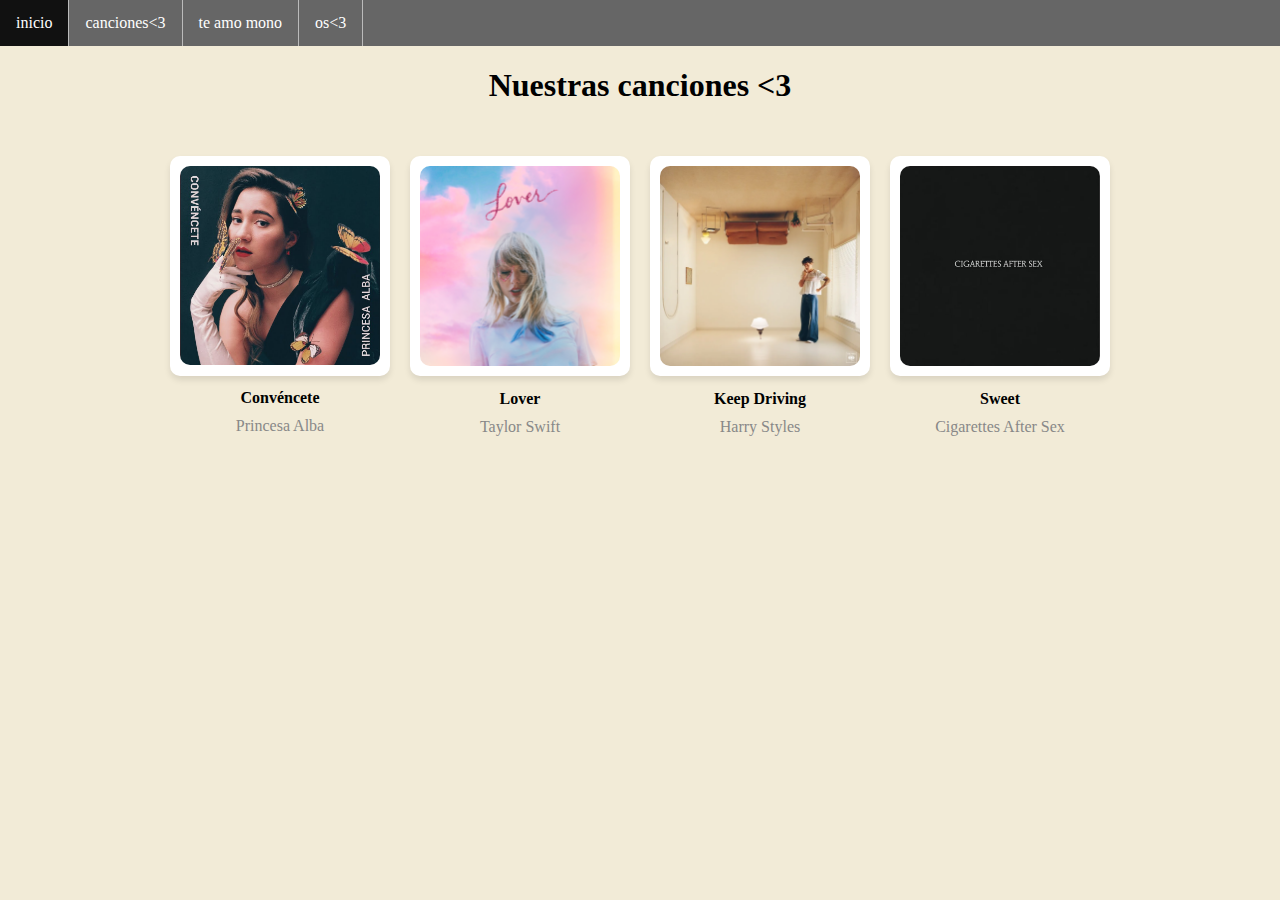
==== canciones.html @ 36c07093 "incomplete" ====
<!DOCTYPE html>
<html>
  <head>
    <meta charset="utf-8">
    <title>te amo polola</title> 
    <link href="estilo.css" rel="stylesheet" type="text/css">
  </head>
<body id="raiz">
    <ul>
        <li><a href="index.html">inicio</a></li>
        <li><a href="canciones.html">canciones<3</a></li>
        <li><a href="teamo.html">te amo mono</a></li>
        <li><a href="os.html">os<3</a></li>
      </ul>

    <h1> Nuestras canciones <3 </h1>
    <div class="song-container">
        <div class="song">
            <a href="https://www.youtube.com/watch?v=1KhHZ7XEiWg">
                <img src="song1.png" alt="Song 1">
            </a>
            <h3>Convéncete</h3>
            <p>Princesa Alba</p>
        </div>
        <div class="song">
            <a href="https://www.youtube.com/watch?v=-BjZmE2gtdo">
                <img src="song2.png" alt="Song 2">
            </a>
            <h3>Lover</h3>
            <p>Taylor Swift</p>
        </div>
        <div class="song">
            <a href="https://www.youtube.com/watch?v=qbcmsEIHWeE">
                <img src="song3.png" alt="Song 3">
            </a>
            <h3>Keep Driving</h3>
            <p>Harry Styles</p>
        </div>
        <div class="song">
            <a href="https://www.youtube.com/watch?v=pZ31pyTZdh0">
                <img src="song4.png" alt="Song 4">
            </a>
            <h3>Sweet</h3>
            <p>Cigarettes After Sex</p>
        </div>
    </div>
</body>
</html>
---- estilo.css ----
html, body{
    margin:0px;
    padding:0px;
}

p { text-align: center }
h4 { text-align: center }
h1 { text-align: center }
.container { text-align: center; 
            padding-top: 12px;
            padding-right: 200px;
            padding-bottom: 0px;
            padding-left: 200px; }

.content { text-align: center; 
  padding-top: 12px;
  padding-right: 200px;
  padding-bottom: 0px;
  padding-left: 200px; }

  #timer{
    text-align: center;
    color: black;
  }
            
#raiz {background-color: 	rgb(242,235,215);}
#principal {background-color: 	rgb(155,201,158);
            font-size: 24px;
            padding: 12px 12px;
            border: 1px solid #4CAF50;
            display:inline-block; }


#principal:hover {
    background-color: rgba(3, 160, 131, 0.555); /* Green */
    color: white;
  }

#monito {
    display: block;
    margin-left: auto;
    margin-right: auto;
    width: 20%;
  }

  img:hover {
    box-shadow: 0 0 2px 1px rgba(0, 140, 186, 0.5);
  }

  ul {
    list-style-type: none;
    margin: 0;
    padding: 0;
    overflow: hidden;
    background-color: #666;
    top: 0;
    width: 100%;
  }
  
  li {
    float: left;
    border-right: 1px solid #bbb;
  }
  
  li a {
    display: block;
    color: white;
    text-align: center;
    padding: 14px 16px;
    text-decoration: none;
  }
  
  /* Change the link color to #111 (black) on hover */
  li a:hover {
    background-color: #111;
  }
  
  .active {
    background-color: #4CAF50;
  }


  .footer {
    position: fixed;
    left: 0;
    bottom: 0;
    width: 100%;
    background-color: #666;
    color: white;
    text-align: center;
  }


  .song-container {
    display: flex;
    flex-wrap: wrap;
    justify-content: center;
    padding: 20px;
}

.song {
    width: 200px;
    height: 200px;
    background-color: #fff;
    border-radius: 10px;
    margin: 10px;
    padding: 10px;
    text-align: center;
    box-shadow: 0px 4px 6px rgba(0, 0, 0, 0.1);
    transition: transform 0.2s ease-in-out;
}

.song:hover {
    transform: scale(1.05);
}

.song img {
    max-width: 100%;
    height: auto;
    border-radius: 10px;
}

.song h3 {
  margin: 20px 0 10px;
    font-size: 16px;
}

.song p {
    margin: 0;
    color: #888;
}
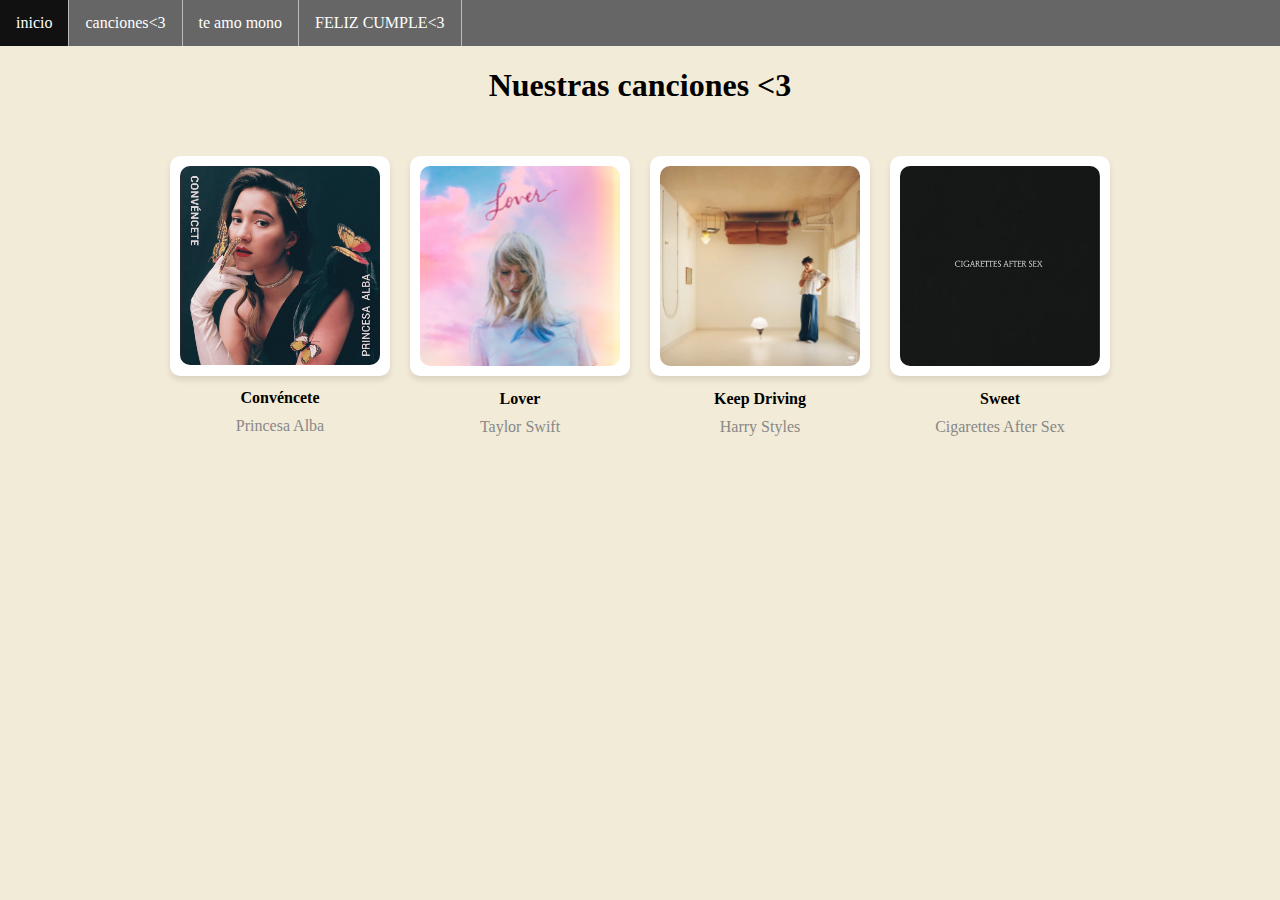
==== commit 71637615: "feliz cumple monito" ====
--- a/canciones.html
+++ b/canciones.html
@@ -10,7 +10,7 @@
         <li><a href="index.html">inicio</a></li>
         <li><a href="canciones.html">canciones<3</a></li>
         <li><a href="teamo.html">te amo mono</a></li>
-        <li><a href="os.html">os<3</a></li>
+        <li><a href="os.html">FELIZ CUMPLE<3</a></li>
       </ul>
 
     <h1> Nuestras canciones <3 </h1>
--- a/estilo.css
+++ b/estilo.css
@@ -24,6 +24,9 @@
   }
             
 #raiz {background-color: 	rgb(242,235,215);}
+
+#monitos {background-image: 	url(monitos.jpg);}
+
 #principal {background-color: 	rgb(155,201,158);
             font-size: 24px;
             padding: 12px 12px;
@@ -41,6 +44,15 @@
     margin-left: auto;
     margin-right: auto;
     width: 20%;
+  }
+
+  #monito2 {
+    display: block;
+    margin-left: auto;
+    margin-right: auto;
+    width: 40%;
+    border: black;
+    border-style: solid;
   }
 
   img:hover {
@@ -130,4 +142,57 @@
     color: #888;
 }
 
+p.para1:first-letter {
+  font-size: 100px;
+  display: block;
+  float: left;
+  line-height: 0.5;
+  margin: 15px 15px 10px 0;
+}
 
+.letter-body {
+  font-size: 1rem;
+  width: 40%;
+  margin: auto;
+  font-family: 'Cormorant Infant', sans-serif;
+  font-weight: bold
+}
+
+.custom-body {
+  margin: 0;
+  padding: 0;
+  display: flex;
+  justify-content: center;
+  align-items: center;
+  min-height: 100vh;
+  background: url('wallpaper.jpg') no-repeat;
+  background-size: cover;
+}
+
+.container-grid {
+  display: flex;
+  justify-content: space-between;
+  background-image: url('wallpaper.jpg');
+  background-repeat: no-repeat;
+  background-size: cover;
+}
+
+.content-grid {
+  width: 60%;
+  padding: 20px;
+  background-color: rgba(255, 255, 255, 0.8);
+  border-radius: 10px;
+  box-shadow: 0px 0px 10px rgba(0, 0, 0, 0.1);
+  text-align: center;
+}
+
+
+
+
+
+
+
+
+
+
+
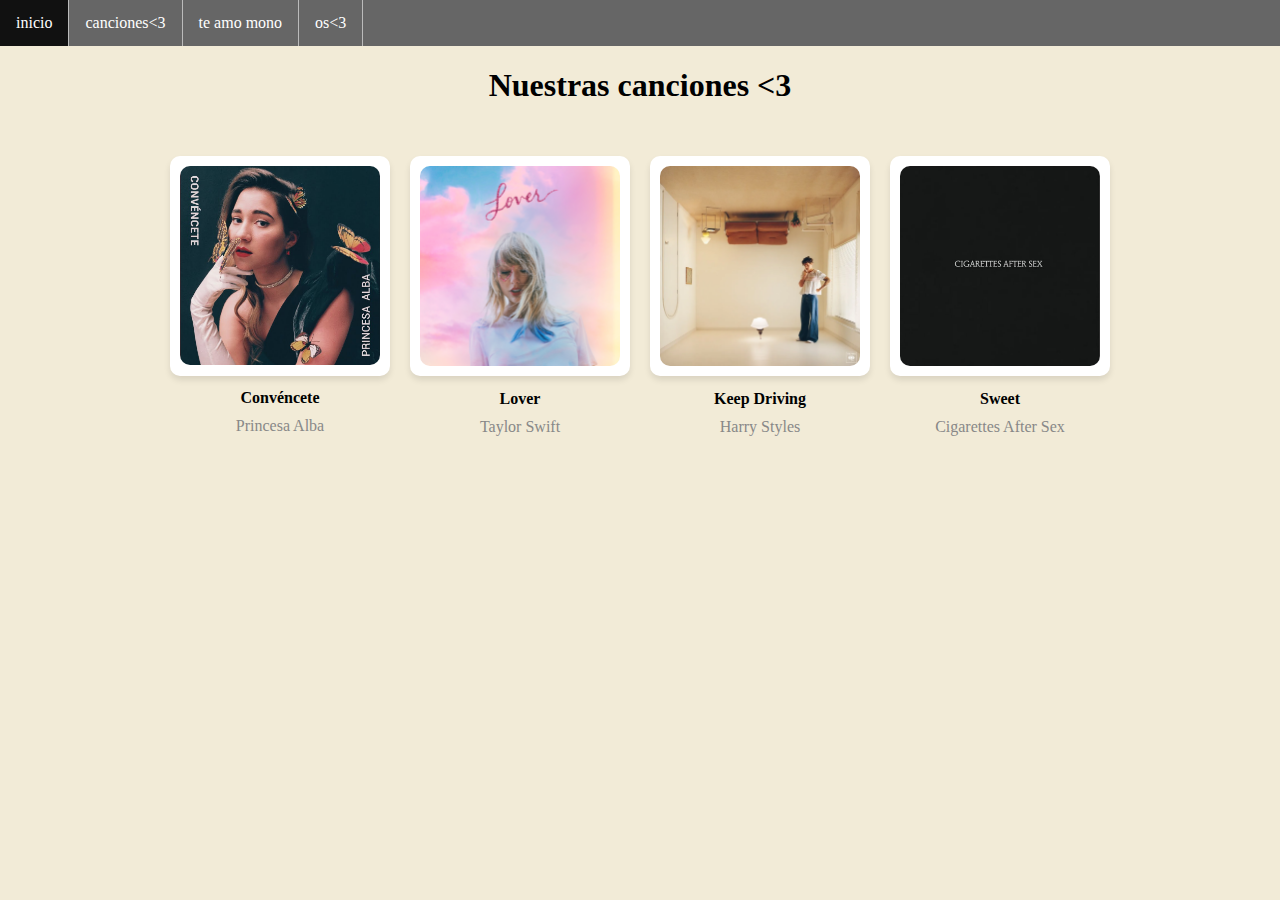
==== commit efbf088d: "cambio de index y link en readme" ====
--- a/canciones.html
+++ b/canciones.html
@@ -10,7 +10,7 @@
         <li><a href="index.html">inicio</a></li>
         <li><a href="canciones.html">canciones<3</a></li>
         <li><a href="teamo.html">te amo mono</a></li>
-        <li><a href="os.html">FELIZ CUMPLE<3</a></li>
+        <li><a href="tiempo.html">os<3</a></li>
       </ul>
 
     <h1> Nuestras canciones <3 </h1>
--- a/estilo.css
+++ b/estilo.css
@@ -152,7 +152,7 @@
 
 .letter-body {
   font-size: 1rem;
-  width: 40%;
+  width: 60%;
   margin: auto;
   font-family: 'Cormorant Infant', sans-serif;
   font-weight: bold
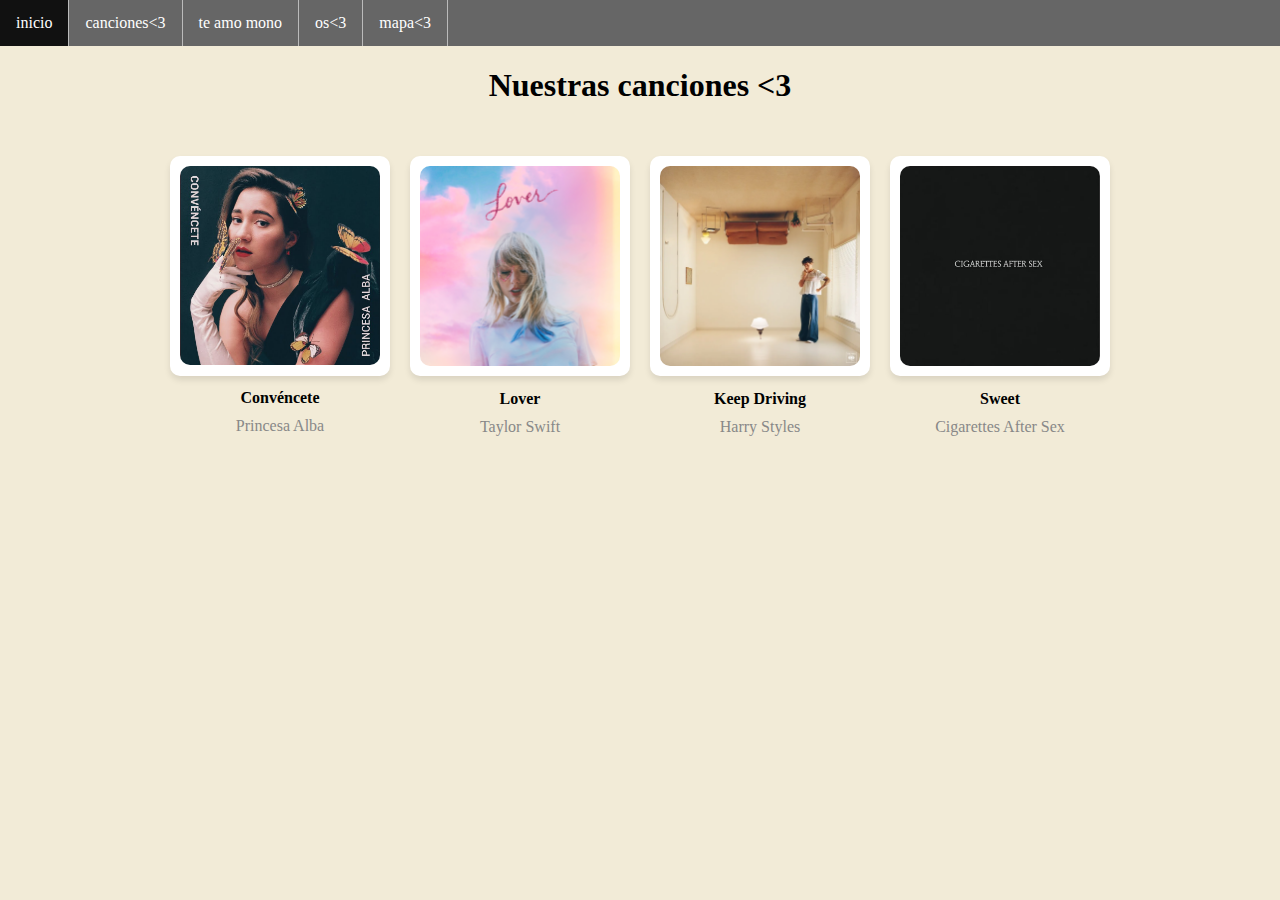
==== commit 8bed9b77: "feat: mapa, tiene solo el forestal" ====
--- a/canciones.html
+++ b/canciones.html
@@ -11,6 +11,7 @@
         <li><a href="canciones.html">canciones<3</a></li>
         <li><a href="teamo.html">te amo mono</a></li>
         <li><a href="tiempo.html">os<3</a></li>
+        <li><a href="mapa.html">mapa<3</a></li>
       </ul>
 
     <h1> Nuestras canciones <3 </h1>
--- a/estilo.css
+++ b/estilo.css
@@ -186,13 +186,19 @@
   text-align: center;
 }
 
-
-
-
-
-
-
-
-
-
-
+#map {
+  width: 600px;
+  height: 600px;
+  margin: auto;
+}
+
+
+
+
+
+
+
+
+
+
+
